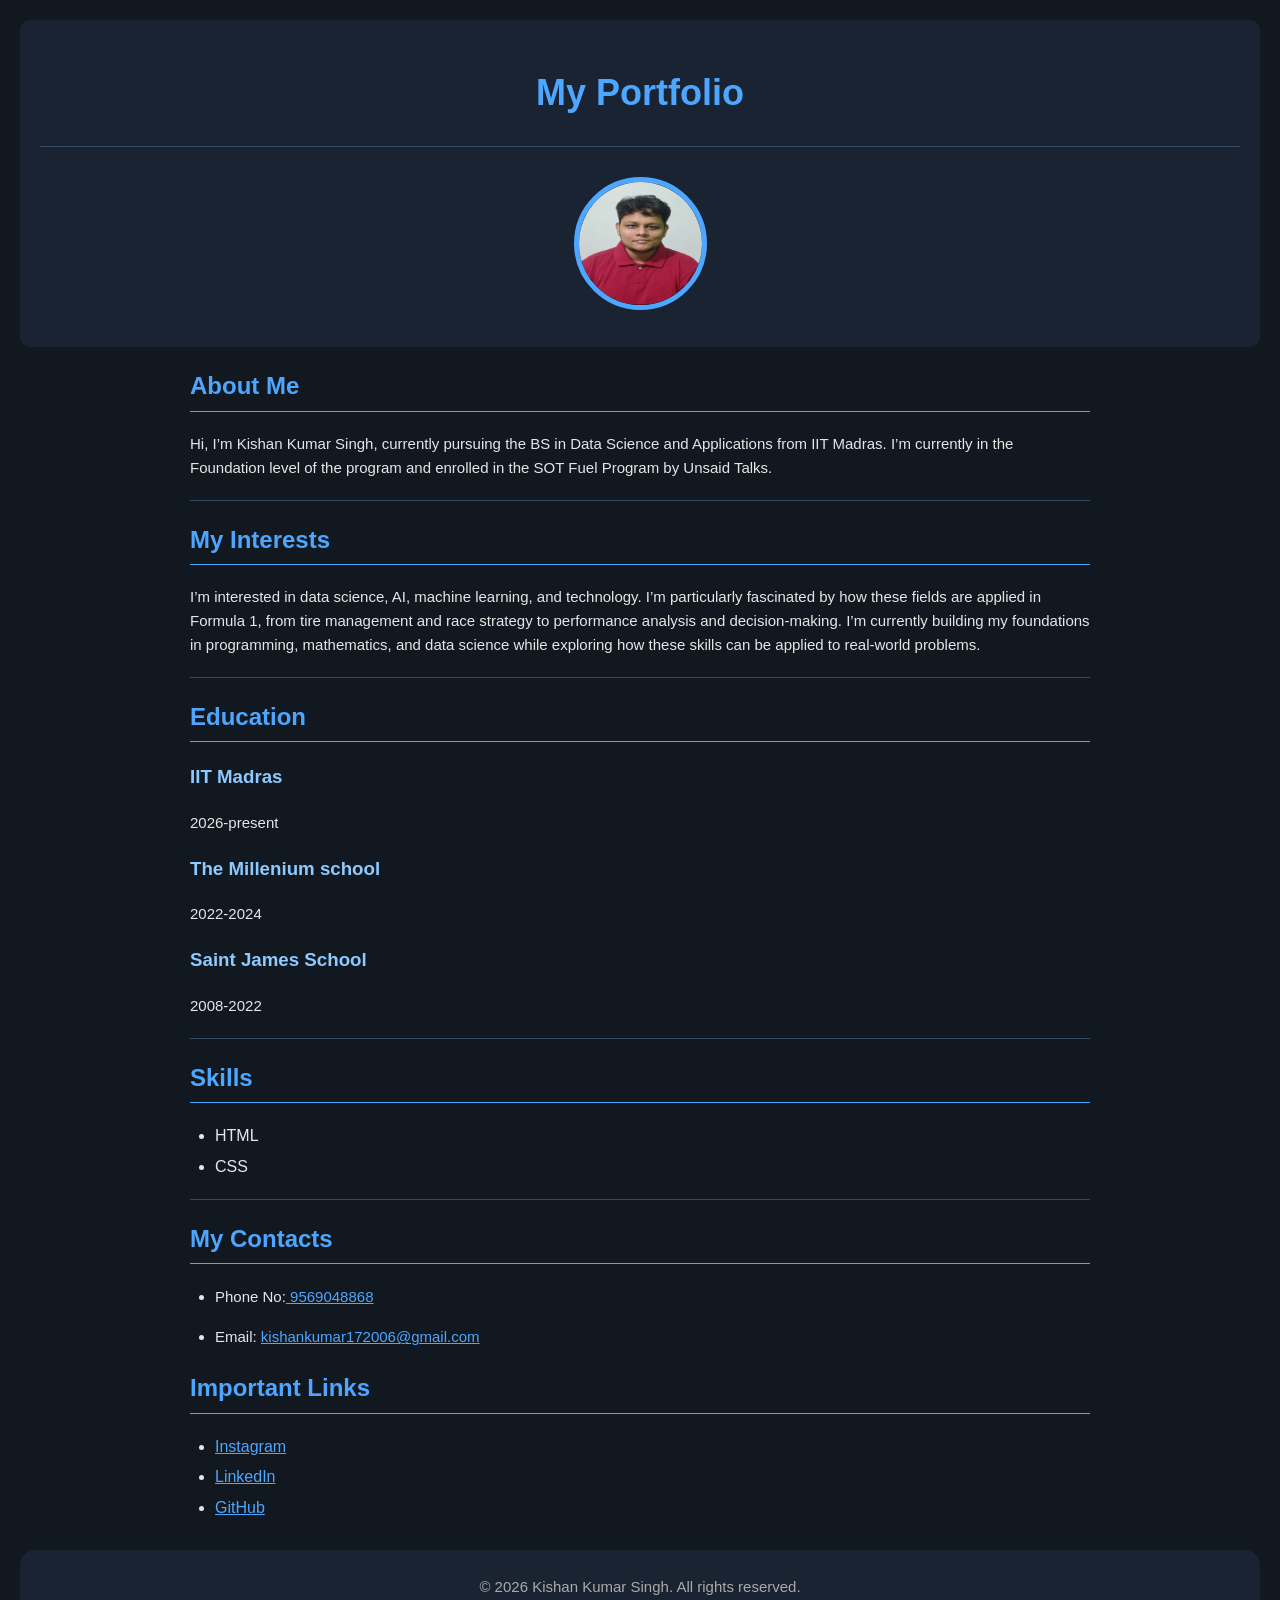
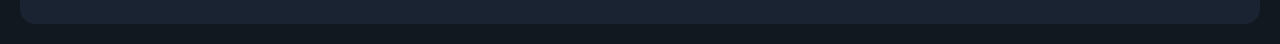
==== index.html @ 5056e669 "Merge GitHub master into portfolio" ====
<!DOCTYPE html>
<html lang="en">
<head>
    <meta charset="UTF-8">
    <meta name="viewport" content="width=device-width, initial-scale=1.0">
    <title>Document</title>
<link rel="stylesheet" href="style.css">
</head>
<body>
    <header>
        <h1>My Portfolio</h1>
        <hr>
        <img src="/images/profile.jpeg" alt="kishan"width="123" height="123">
    </header>
    <main>
        <h2>About Me</h2>
        <p>Hi, I’m Kishan Kumar Singh, currently pursuing the BS in Data Science and Applications from IIT Madras. I’m currently in the Foundation level of the program and enrolled in the SOT Fuel Program by Unsaid Talks.</p> <hr>
        <h2> My Interests </h2>
        <p>I’m interested in data science, AI, machine learning, and technology. I’m particularly fascinated by how these fields are applied in Formula 1, from tire management and race strategy to performance analysis and decision-making. I’m currently building my foundations in programming, mathematics, and data science while exploring how these skills can be applied to real-world problems.</p><hr>
        <h2>Education  </h2>
        <h3> IIT Madras </h3> <p>2026-present</p>
        <h3> The Millenium school </h3> <p>2022-2024</p>
        <h3>Saint James School</h3><p>2008-2022</p>
        <hr>
        <h2>Skills</h2>
        <ul>
            <li>HTML</li>
            <li>CSS</li>
        </ul>
    <hr>

    <h2>My Contacts</h2>
    <ul>
     <li><P>Phone No:<a href="tel:+919569048868"> 9569048868 </a></P></li>
      <li><P>Email: <a href="mailto:kishankumar172006@gmail.com">kishankumar172006@gmail.com</a></P></li>
    </ul>
    <h2>Important Links</h2>
    <ul>
<li><a title="View my Instagram" href="https://www.instagram.com/kishansingh_1706/?hl=en" target="_blank">Instagram</a></li>
<li><a title="View my LinkedIn" href="https://www.linkedin.com/in/kishan-singh-b65624258/?isSelfProfile=true" target="_blank">LinkedIn</a></li>
<li><a title="View my GitHub" href="https://github.com/kishankumar172006-glitch" target="_blank">GitHub</a></li>
    </ul>

    </main>

    <footer>
        <p>&copy; 2026 Kishan Kumar Singh. All rights reserved.</p>
    </footer>

</body>

</html>
---- style.css ----
body {background-color: #121820;
color: #e6e6e6;
font-family:sans-serif;
margin: 20px;
line-height: 1.6;}

header { text-align: center;
background-color: #192331;
padding: 20px;
border-radius: 10px;}

h1 {color: #4da6ff;
font-size: 36px;}

img {border: 5px solid #4da6ff;
border-radius: 50%;
margin: 10px;}
   
main {max-width: 900px;
margin: auto;}

h2 {color: #4da6ff;
border-bottom: 1px solid #4da6ff;
padding-bottom: 5px;}

h3 {color: #8ccaff;}

p {font-size: 15px;}

ul {padding-left: 25px;}

li {margin: 5px 0;}

a {color: #4da6ff;}

a:hover {color: #ffffff;}

hr {border: 0;
border-top: 1px solid #344b65;
margin: 20px 0;} 

footer {text-align: center;
background-color: #192331;
color: #aaaaaa;
padding: 10px;
margin-top: 30px;
border-radius: 15px;}
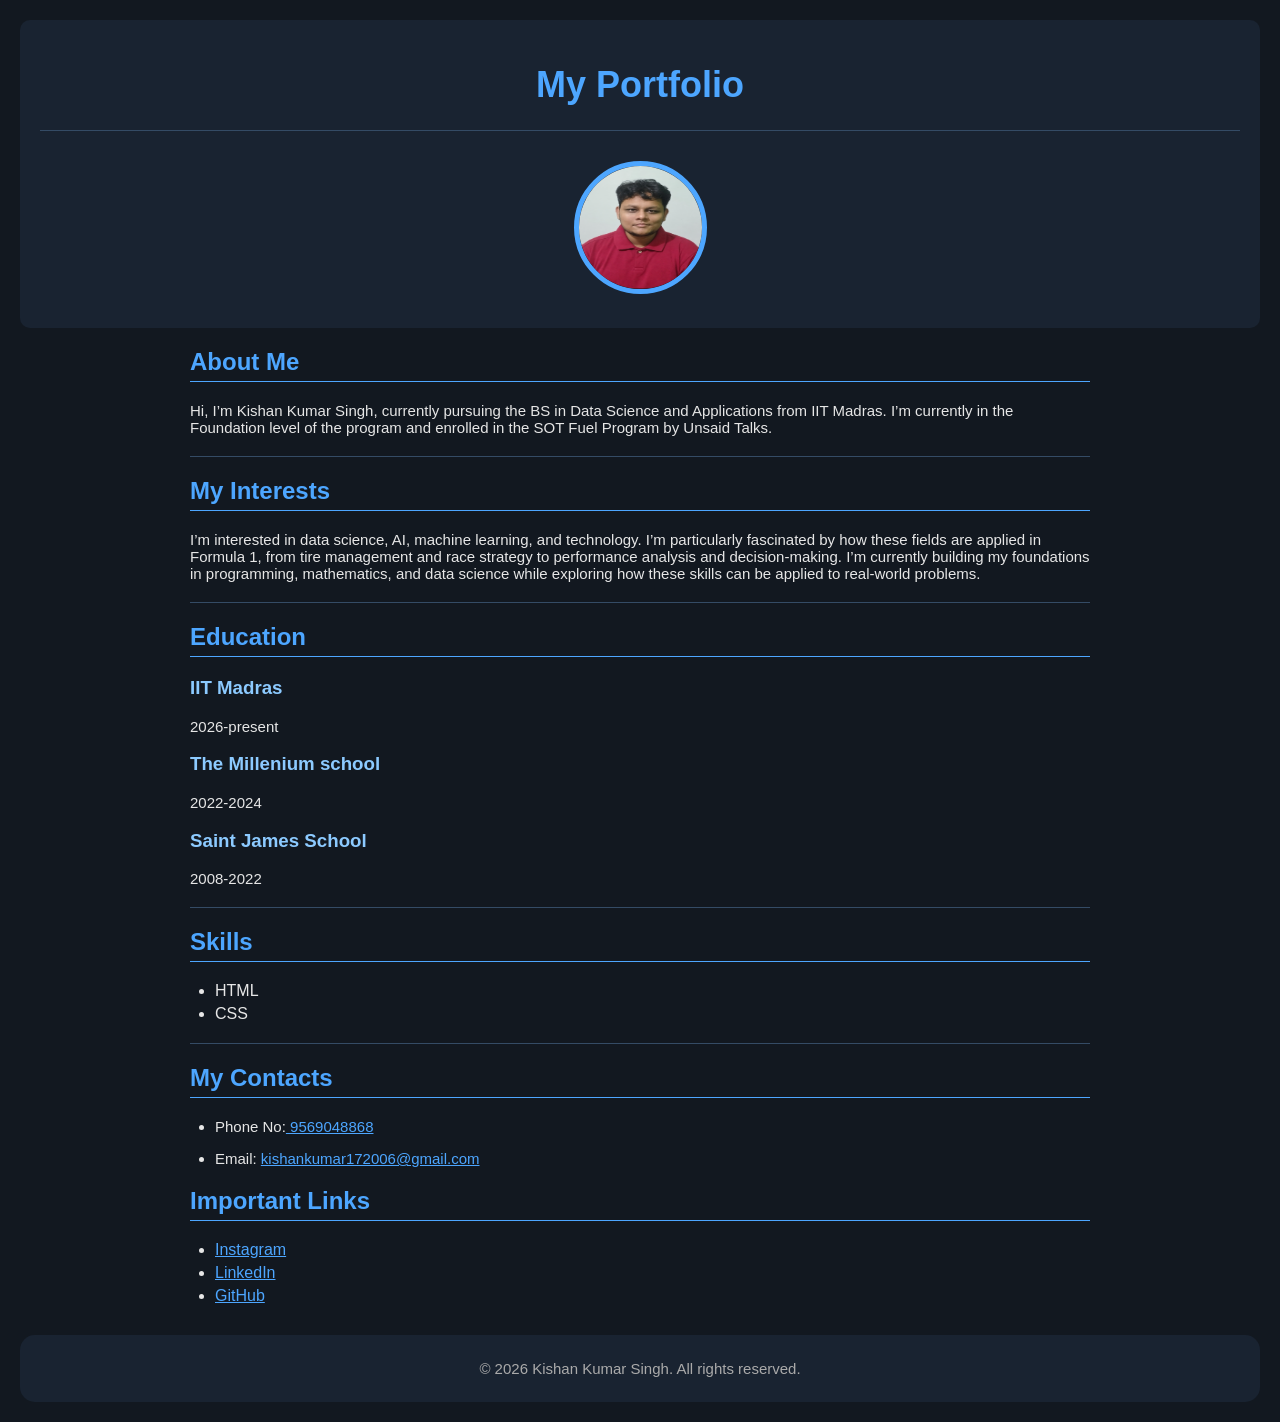
==== commit fa101795: "portfolio update" ====
--- a/index.html
+++ b/index.html
@@ -10,35 +10,52 @@
     <header>
         <h1>My Portfolio</h1>
         <hr>
-        <img src="/images/profile.jpeg" alt="kishan"width="123" height="123">
+<img src="./images/profile.jpeg" alt="kishan"width="123" height="123">
     </header>
     <main>
         <h2>About Me</h2>
+
         <p>Hi, I’m Kishan Kumar Singh, currently pursuing the BS in Data Science and Applications from IIT Madras. I’m currently in the Foundation level of the program and enrolled in the SOT Fuel Program by Unsaid Talks.</p> <hr>
+        
         <h2> My Interests </h2>
+        
         <p>I’m interested in data science, AI, machine learning, and technology. I’m particularly fascinated by how these fields are applied in Formula 1, from tire management and race strategy to performance analysis and decision-making. I’m currently building my foundations in programming, mathematics, and data science while exploring how these skills can be applied to real-world problems.</p><hr>
+        
         <h2>Education  </h2>
+        
         <h3> IIT Madras </h3> <p>2026-present</p>
+        
         <h3> The Millenium school </h3> <p>2022-2024</p>
+        
         <h3>Saint James School</h3><p>2008-2022</p>
         <hr>
+        
         <h2>Skills</h2>
+        
         <ul>
             <li>HTML</li>
             <li>CSS</li>
         </ul>
     <hr>
 
+    
     <h2>My Contacts</h2>
+    
     <ul>
      <li><P>Phone No:<a href="tel:+919569048868"> 9569048868 </a></P></li>
       <li><P>Email: <a href="mailto:kishankumar172006@gmail.com">kishankumar172006@gmail.com</a></P></li>
     </ul>
+    
     <h2>Important Links</h2>
+    
     <ul>
-<li><a title="View my Instagram" href="https://www.instagram.com/kishansingh_1706/?hl=en" target="_blank">Instagram</a></li>
-<li><a title="View my LinkedIn" href="https://www.linkedin.com/in/kishan-singh-b65624258/?isSelfProfile=true" target="_blank">LinkedIn</a></li>
-<li><a title="View my GitHub" href="https://github.com/kishankumar172006-glitch" target="_blank">GitHub</a></li>
+
+        <li><a title="View my Instagram" href="https://www.instagram.com/kishansingh_1706/?hl=en" target="_blank">Instagram</a></li>
+
+        <li><a title="View my LinkedIn" href="https://www.linkedin.com/in/kishan-singh-b65624258/?isSelfProfile=true" target="_blank">LinkedIn</a></li>
+
+        <li><a title="View my GitHub" href="https://github.com/kishankumar172006-glitch" target="_blank">GitHub</a></li>
+    
     </ul>
 
     </main>
--- a/style.css
+++ b/style.css
@@ -1,8 +1,7 @@
 body {background-color: #121820;
 color: #e6e6e6;
 font-family:sans-serif;
-margin: 20px;
-line-height: 1.6;}
+margin: 20px;}
 
 header { text-align: center;
 background-color: #192331;
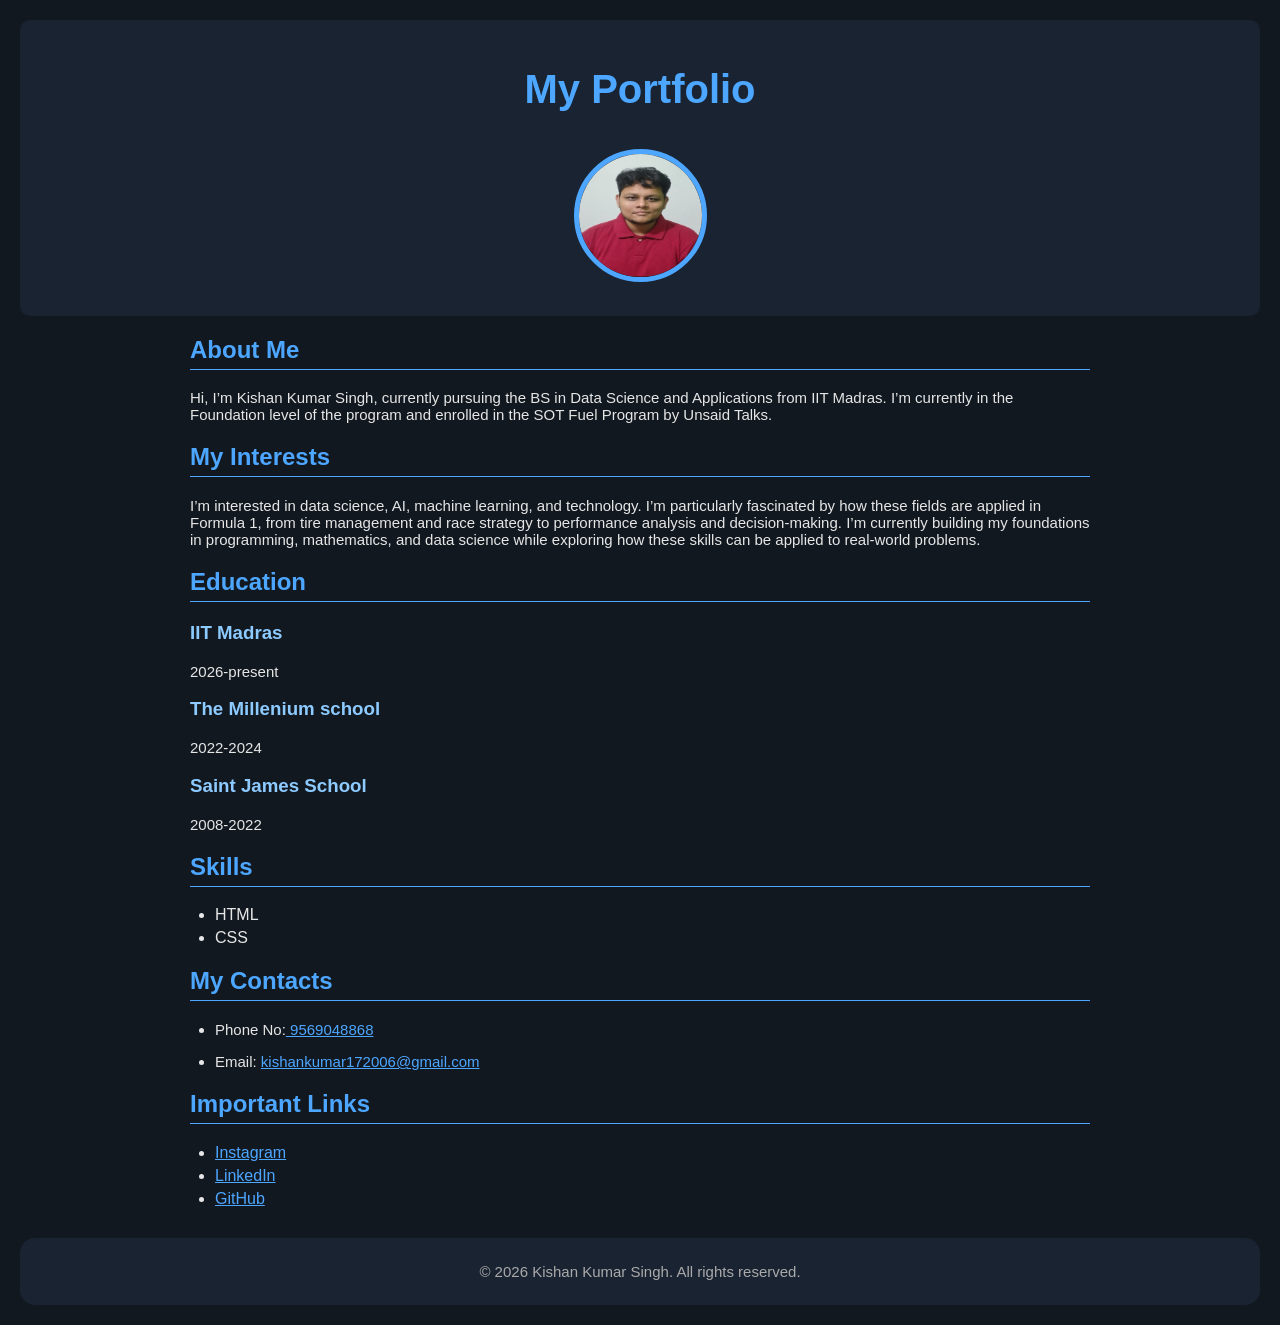
==== commit 2016d268: "portfolio update" ====
--- a/index.html
+++ b/index.html
@@ -9,17 +9,17 @@
 <body>
     <header>
         <h1>My Portfolio</h1>
-        <hr>
+        
 <img src="./images/profile.jpeg" alt="kishan"width="123" height="123">
     </header>
     <main>
         <h2>About Me</h2>
 
-        <p>Hi, I’m Kishan Kumar Singh, currently pursuing the BS in Data Science and Applications from IIT Madras. I’m currently in the Foundation level of the program and enrolled in the SOT Fuel Program by Unsaid Talks.</p> <hr>
+        <p>Hi, I’m Kishan Kumar Singh, currently pursuing the BS in Data Science and Applications from IIT Madras. I’m currently in the Foundation level of the program and enrolled in the SOT Fuel Program by Unsaid Talks.</p> 
         
         <h2> My Interests </h2>
         
-        <p>I’m interested in data science, AI, machine learning, and technology. I’m particularly fascinated by how these fields are applied in Formula 1, from tire management and race strategy to performance analysis and decision-making. I’m currently building my foundations in programming, mathematics, and data science while exploring how these skills can be applied to real-world problems.</p><hr>
+        <p>I’m interested in data science, AI, machine learning, and technology. I’m particularly fascinated by how these fields are applied in Formula 1, from tire management and race strategy to performance analysis and decision-making. I’m currently building my foundations in programming, mathematics, and data science while exploring how these skills can be applied to real-world problems.</p>
         
         <h2>Education  </h2>
         
@@ -28,7 +28,7 @@
         <h3> The Millenium school </h3> <p>2022-2024</p>
         
         <h3>Saint James School</h3><p>2008-2022</p>
-        <hr>
+        
         
         <h2>Skills</h2>
         
@@ -36,7 +36,7 @@
             <li>HTML</li>
             <li>CSS</li>
         </ul>
-    <hr>
+    
 
     
     <h2>My Contacts</h2>
--- a/style.css
+++ b/style.css
@@ -3,13 +3,13 @@
 font-family:sans-serif;
 margin: 20px;}
 
-header { text-align: center;
+header {text-align: center;
 background-color: #192331;
 padding: 20px;
 border-radius: 10px;}
 
 h1 {color: #4da6ff;
-font-size: 36px;}
+font-size: 40px;}
 
 img {border: 5px solid #4da6ff;
 border-radius: 50%;
@@ -34,9 +34,6 @@
 
 a:hover {color: #ffffff;}
 
-hr {border: 0;
-border-top: 1px solid #344b65;
-margin: 20px 0;} 
 
 footer {text-align: center;
 background-color: #192331;
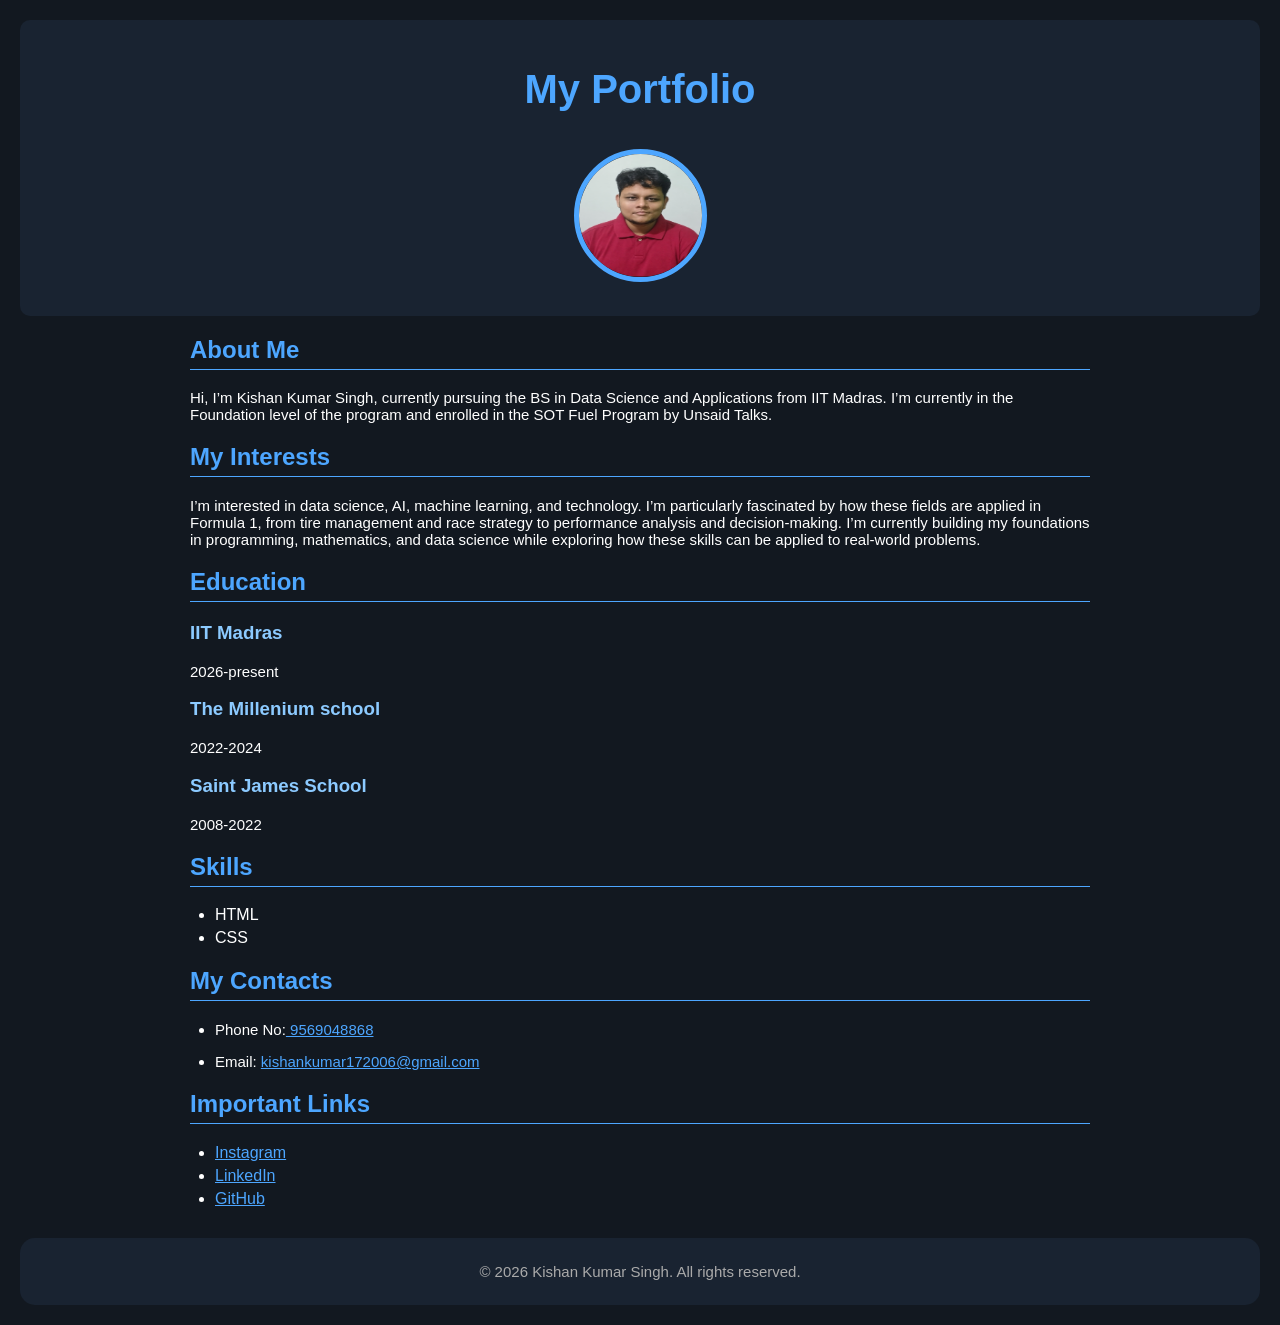
==== commit 248bc072: "portfolio update" ====
--- a/index.html
+++ b/index.html
@@ -3,13 +3,13 @@
 <head>
     <meta charset="UTF-8">
     <meta name="viewport" content="width=device-width, initial-scale=1.0">
-    <title>Document</title>
+    <title>My Portfolio</title>
 <link rel="stylesheet" href="style.css">
 </head>
 <body>
     <header>
         <h1>My Portfolio</h1>
-        
+
 <img src="./images/profile.jpeg" alt="kishan"width="123" height="123">
     </header>
     <main>
--- a/style.css
+++ b/style.css
@@ -1,5 +1,5 @@
 body {background-color: #121820;
-color: #e6e6e6;
+color:white;
 font-family:sans-serif;
 margin: 20px;}
 
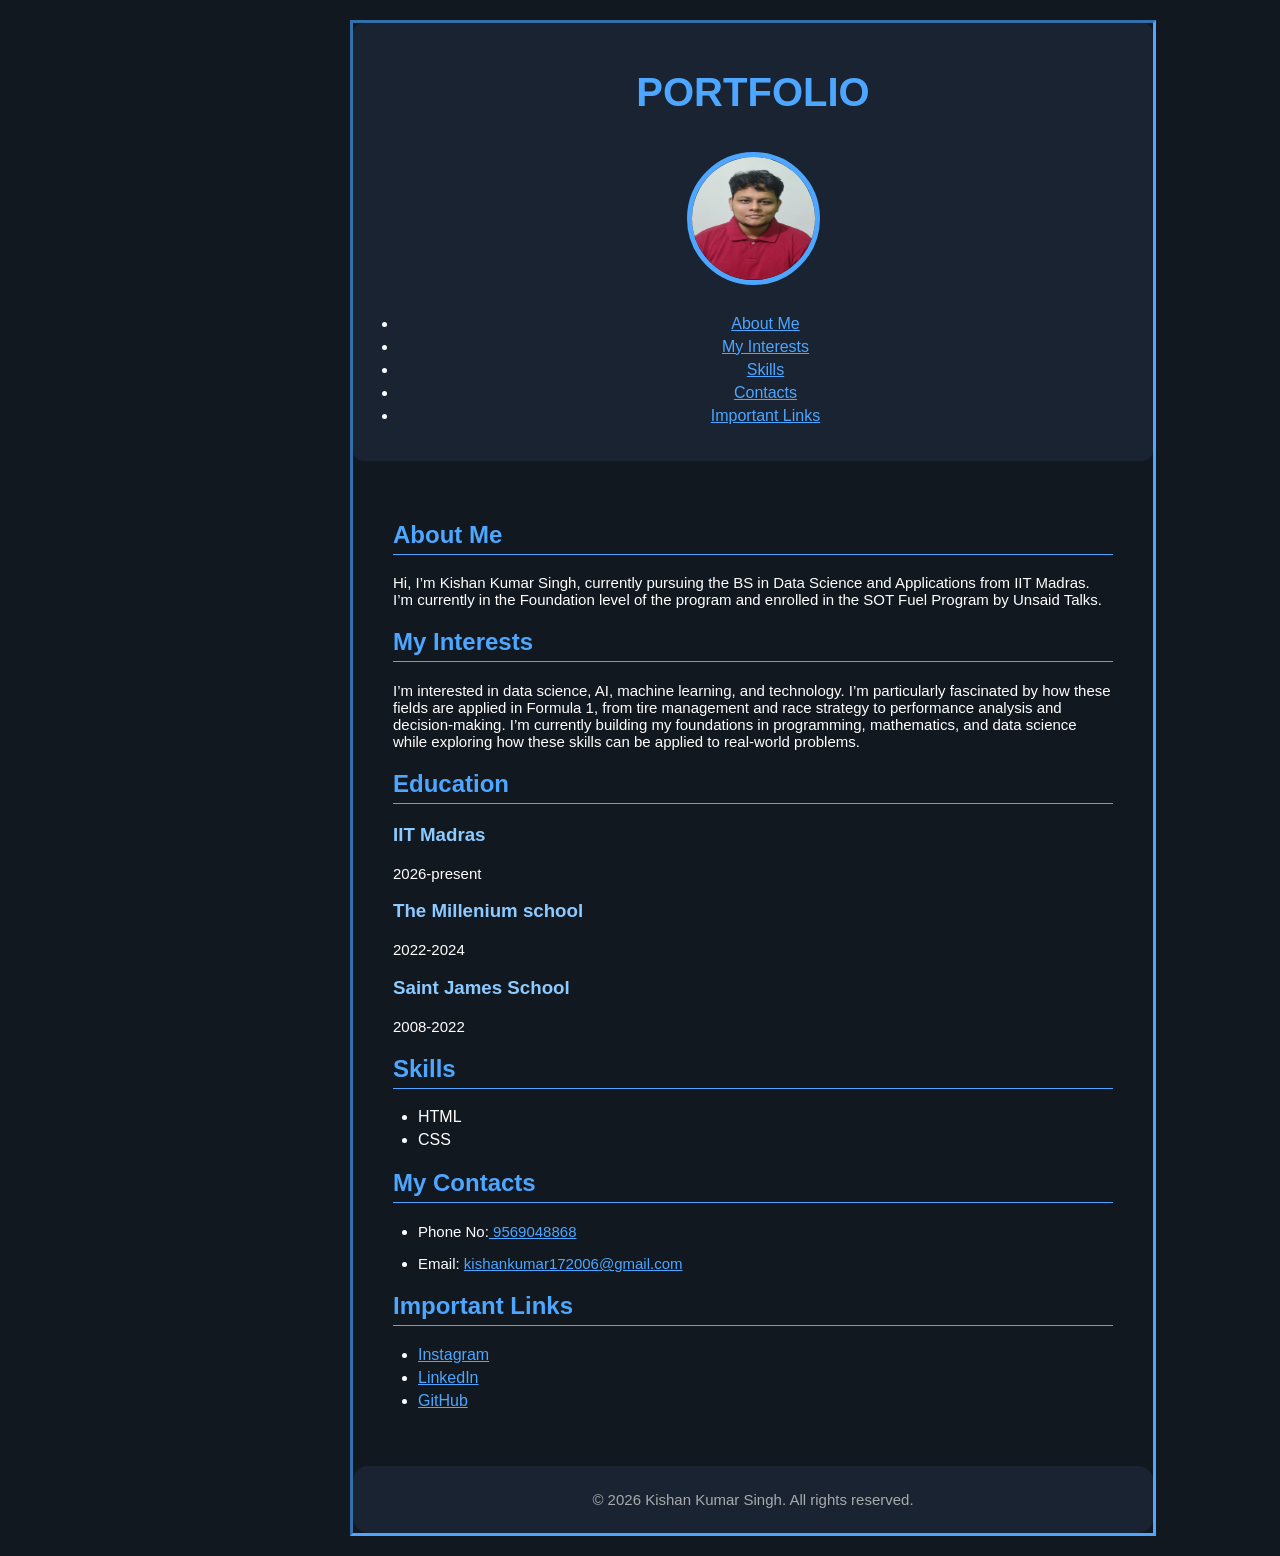
==== commit 86fca0b1: "My First Portfolio" ====
--- a/index.html
+++ b/index.html
@@ -8,20 +8,27 @@
 </head>
 <body>
     <header>
-        <h1>My Portfolio</h1>
+        <h1>PORTFOLIO</h1>
 
 <img src="./images/profile.jpeg" alt="kishan"width="123" height="123">
+<ul>
+    <li><a href="#about">About Me</a></li>
+    <li><a href="#interests">My Interests</a></li>
+    <li><a href="#skills">Skills</a></li>
+    <li><a href="#contacts">Contacts</a></li>
+    <li><a href="#links">Important Links</a></li>
+</ul>
     </header>
     <main>
-        <h2>About Me</h2>
+    <h2 id="about">About Me</h2>
 
         <p>Hi, I’m Kishan Kumar Singh, currently pursuing the BS in Data Science and Applications from IIT Madras. I’m currently in the Foundation level of the program and enrolled in the SOT Fuel Program by Unsaid Talks.</p> 
         
-        <h2> My Interests </h2>
+    <h2 id="interests"> My Interests </h2>
         
         <p>I’m interested in data science, AI, machine learning, and technology. I’m particularly fascinated by how these fields are applied in Formula 1, from tire management and race strategy to performance analysis and decision-making. I’m currently building my foundations in programming, mathematics, and data science while exploring how these skills can be applied to real-world problems.</p>
         
-        <h2>Education  </h2>
+    <h2>Education  </h2>
         
         <h3> IIT Madras </h3> <p>2026-present</p>
         
@@ -30,7 +37,7 @@
         <h3>Saint James School</h3><p>2008-2022</p>
         
         
-        <h2>Skills</h2>
+    <h2 id="skills">Skills</h2>
         
         <ul>
             <li>HTML</li>
@@ -39,14 +46,14 @@
     
 
     
-    <h2>My Contacts</h2>
+    <h2 id="contacts">My Contacts</h2>
     
     <ul>
      <li><P>Phone No:<a href="tel:+919569048868"> 9569048868 </a></P></li>
       <li><P>Email: <a href="mailto:kishankumar172006@gmail.com">kishankumar172006@gmail.com</a></P></li>
     </ul>
     
-    <h2>Important Links</h2>
+    <h2 id="links">Important Links</h2>
     
     <ul>
 
--- a/style.css
+++ b/style.css
@@ -1,12 +1,20 @@
 body {background-color: #121820;
 color:white;
 font-family:sans-serif;
-margin: 20px;}
+margin: 20px;
+align-items: center;
+border-style: inset;
+border-color: #4da6ff;
+max-width: 800px;
+margin-left: 350px;}
 
 header {text-align: center;
 background-color: #192331;
 padding: 20px;
 border-radius: 10px;}
+
+main {margin: 20px;
+padding: 20px;}
 
 h1 {color: #4da6ff;
 font-size: 40px;}
@@ -15,9 +23,6 @@
 border-radius: 50%;
 margin: 10px;}
    
-main {max-width: 900px;
-margin: auto;}
-
 h2 {color: #4da6ff;
 border-bottom: 1px solid #4da6ff;
 padding-bottom: 5px;}
@@ -39,5 +44,4 @@
 background-color: #192331;
 color: #aaaaaa;
 padding: 10px;
-margin-top: 30px;
 border-radius: 15px;}
